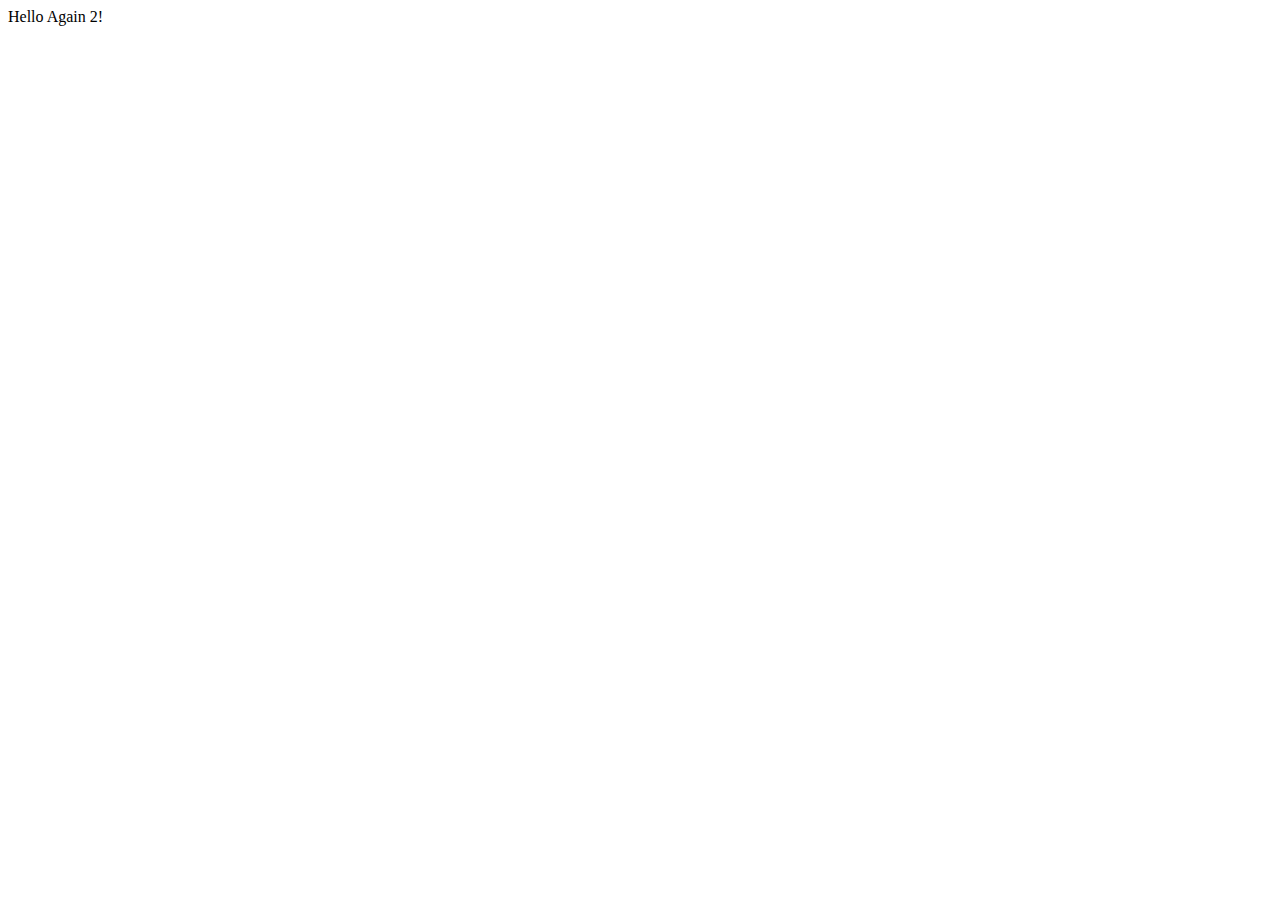
==== telas/tela-02/index.html @ de0f8fa4 "configure screen 01 background responsive sizing" ====
<!DOCTYPE html>
<html lang="en">
<head>
    <meta charset="UTF-8">
    <meta name="viewport" content="width=device-width, initial-scale=1.0">
    <title>Pelo Mundo - Interativo</title>
    <link rel="stylesheet" href="style.css">
</head>
<body>
    Hello Again 2!

    <script src="script.js"></script>
</body>
</html>
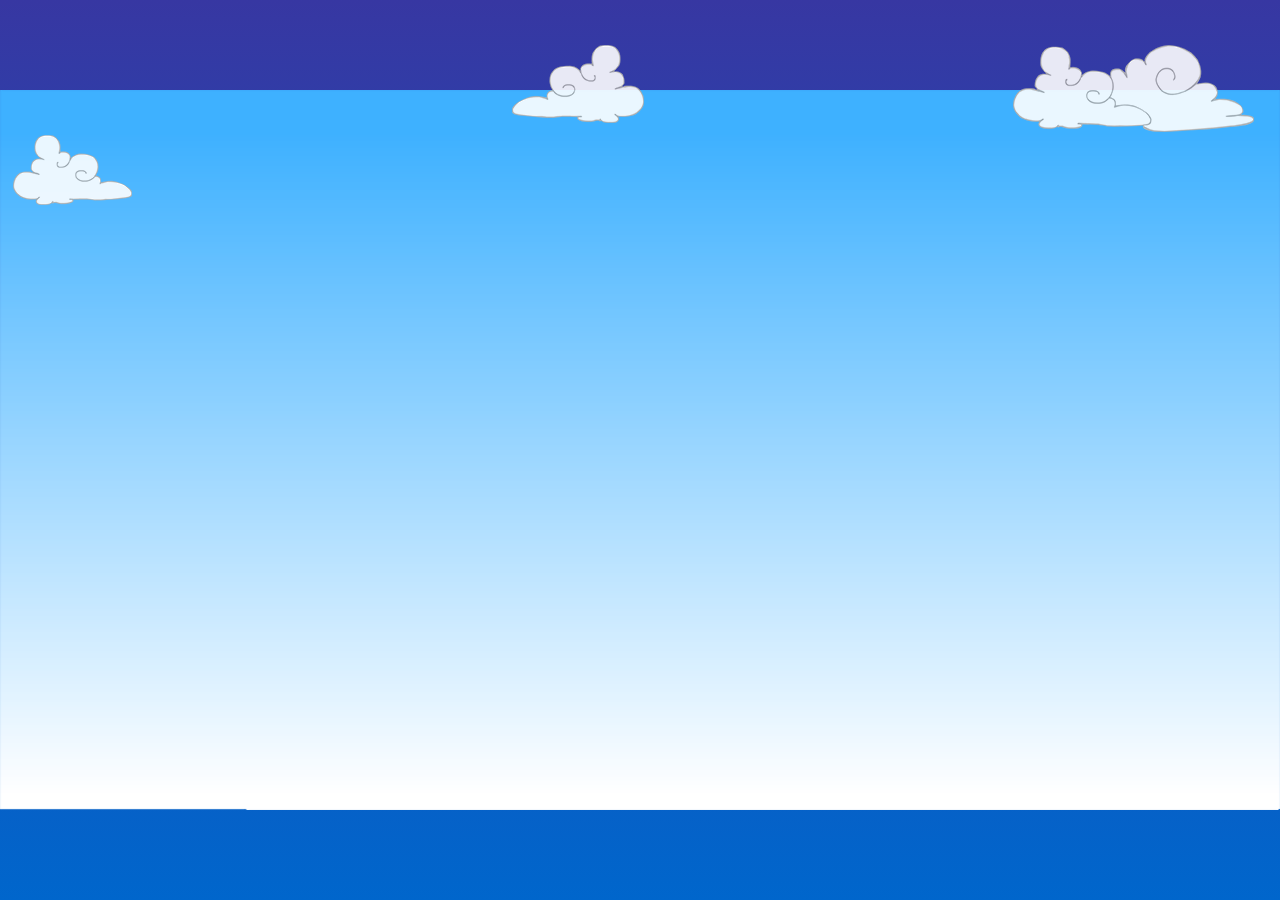
==== commit f87d57d8: "place clouds and flying baloon" ====
--- a/telas/tela-02/index.html
+++ b/telas/tela-02/index.html
@@ -7,7 +7,16 @@
     <link rel="stylesheet" href="style.css">
 </head>
 <body>
-    Hello Again 2!
+    
+    <img class="cenario" src="./assets/cenario.png">
+    
+    <img class="nuvem_01" src="./assets/nuvens/nuvem_01.png">
+
+    <img class="nuvem_02" src="./assets/nuvens/nuvem_02.png">
+
+    <img class="nuvem_03" src="./assets/nuvens/nuvem_03.png">
+
+    <img class="balao" src="./assets/balao_ar_quente_animacao/balao.gif">
 
     <script src="script.js"></script>
 </body>
--- a/telas/tela-02/style.css
+++ b/telas/tela-02/style.css
@@ -0,0 +1,278 @@
+* {
+  margin: 0;
+  padding: 0;
+  box-sizing: border-box;
+}
+
+body {
+  height: 100vh;
+  background: linear-gradient(to bottom, #3737a2, #0066cc);
+  background-size: contain;
+  background-repeat: no-repeat;
+  background-position: center center;
+  overflow: hidden;
+  display: flex;
+  justify-content: center;
+  align-items: center;
+}
+
+@media (min-width: 250px) {
+  .cenario {
+    width: 100%;
+  }
+
+  .nuvem_01 {
+    position: absolute;
+    top: 15%;
+    left: 1%;
+    animation: moveClouds 8s linear infinite;
+  }
+
+  .nuvem_02 {
+    position: absolute;
+    top: 5%;
+    left: 40%;
+    animation: moveClouds 5s linear infinite;
+  }
+
+  .nuvem_03 {
+    position: absolute;
+    top: 5%;
+    right: 2%;
+    animation: moveClouds 12s linear infinite;
+  }
+
+  .balao {
+    position: absolute;
+    top: 5%;
+    left: -10%;
+    animation-name: moveBalloon;
+    animation-duration: 15s;
+    animation-timing-function: cubic-bezier(1, 1, 1, 1);
+    animation-iteration-count: infinite; 
+  }
+  
+}
+
+@media (min-width: 320px) {
+  .cenario {
+    width: 100%;
+  }
+}
+
+@media (min-width: 468px) {
+  .cenario {
+    width: 100%;
+  }
+}
+
+@media (min-width: 768px) {
+  .cenario {
+    width: 100%;
+  }
+}
+
+@media (min-width: 1080px) {
+  .cenario {
+    width: 100%;
+  }
+}
+
+@keyframes moveClouds {
+  0% {
+    transform: translateX(-10%);
+  }
+  50% {
+    transform: translateX(10%);
+  }
+  100% {
+    transform: translateX(-10%);
+  }
+}
+
+@keyframes moveBalloon {
+    0% {
+        transform: translateY(0) translateX(0);
+    }
+    2% {
+        transform: translateY(-10px) translateX(40%);
+    }
+    4% {
+        transform: translateY(-20px) translateX(80%);
+    }
+    6% {
+        transform: translateY(-30px) translateX(120%);
+    }
+    8% {
+        transform: translateY(-40px) translateX(160%);
+    }
+    10% {
+        transform: translateY(-50px) translateX(200%);
+    }
+    12% {
+        transform: translateY(-40px) translateX(240%);
+    }
+    14% {
+        transform: translateY(-30px) translateX(280%);
+    }
+    16% {
+        transform: translateY(-20px) translateX(320%);
+    }
+    18% {
+        transform: translateY(-10px) translateX(360%);
+    }
+    20% {
+        transform: translateY(0) translateX(400%);
+    }
+    22% {
+        transform: translateY(-10px) translateX(440%);
+    }
+    24% {
+        transform: translateY(-20px) translateX(480%);
+    }
+    26% {
+        transform: translateY(-30px) translateX(520%);
+    }
+    28% {
+        transform: translateY(-40px) translateX(560%);
+    }
+    30% {
+        transform: translateY(-50px) translateX(600%);
+    }
+    32% {
+        transform: translateY(-40px) translateX(640%);
+    }
+    34% {
+        transform: translateY(-30px) translateX(680%);
+    }
+    36% {
+        transform: translateY(-20px) translateX(720%);
+    }
+    38% {
+        transform: translateY(-10px) translateX(760%);
+    }
+    40% {
+        transform: translateY(0) translateX(800%);
+    }
+    42% {
+        transform: translateY(-10px) translateX(840%);
+    }
+    44% {
+        transform: translateY(-20px) translateX(880%);
+    }
+    46% {
+        transform: translateY(-30px) translateX(920%);
+    }
+    48% {
+        transform: translateY(-40px) translateX(960%);
+    }
+    50% {
+        transform: translateY(-50px) translateX(1000%);
+    }
+    52% {
+        transform: translateY(-40px) translateX(1040%);
+    }
+    54% {
+        transform: translateY(-30px) translateX(1080%);
+    }
+    56% {
+        transform: translateY(-20px) translateX(1120%);
+    }
+    58% {
+        transform: translateY(-10px) translateX(1160%);
+    }
+    60% {
+        transform: translateY(0) translateX(1200%);
+    }
+    62% {
+        transform: translateY(-10px) translateX(1240%);
+    }
+    64% {
+        transform: translateY(-20px) translateX(1280%);
+    }
+    66% {
+        transform: translateY(-30px) translateX(1320%);
+    }
+    68% {
+        transform: translateY(-40px) translateX(1360%);
+    }
+    70% {
+        transform: translateY(-50px) translateX(1400%);
+    }
+    72% {
+        transform: translateY(-40px) translateX(1440%);
+    }
+    74% {
+        transform: translateY(-30px) translateX(1480%);
+    }
+    76% {
+        transform: translateY(-20px) translateX(1520%);
+    }
+    78% {
+        transform: translateY(-10px) translateX(1560%);
+    }
+    80% {
+        transform: translateY(0) translateX(1600%);
+    }
+    81% {
+        transform: translateY(-10px) translateX(1640%);
+    }
+    82% {
+        transform: translateY(-20px) translateX(1680%);
+    }
+    83% {
+        transform: translateY(-30px) translateX(1720%);
+    }
+    84% {
+        transform: translateY(-40px) translateX(1760%);
+    }
+    85% {
+        transform: translateY(-50px) translateX(1800%);
+    }
+    86% {
+        transform: translateY(-40px) translateX(1840%);
+    }
+    87% {
+        transform: translateY(-30px) translateX(1880%);
+    }
+    88% {
+        transform: translateY(-20px) translateX(1920%);
+    }
+    89% {
+        transform: translateY(-10px) translateX(1960%);
+    }
+    90% {
+        transform: translateY(0) translateX(2000%);
+    }
+    91% {
+        transform: translateY(-10px) translateX(2040%);
+    }
+    92% {
+        transform: translateY(-20px) translateX(2080%);
+    }
+    93% {
+        transform: translateY(-30px) translateX(2120%);
+    }
+    94% {
+        transform: translateY(-40px) translateX(2160%);
+    }
+    95% {
+        transform: translateY(-50px) translateX(2200%);
+    }
+    96% {
+        transform: translateY(-40px) translateX(2240%);
+    }
+    97% {
+        transform: translateY(-30px) translateX(2280%);
+    }
+    98% {
+        transform: translateY(-20px) translateX(2320%);
+    }
+    99% {
+        transform: translateY(-10px) translateX(2360%);
+    }
+    100% {
+        transform: translateY(0) translateX(2400%);
+    }
+}
+
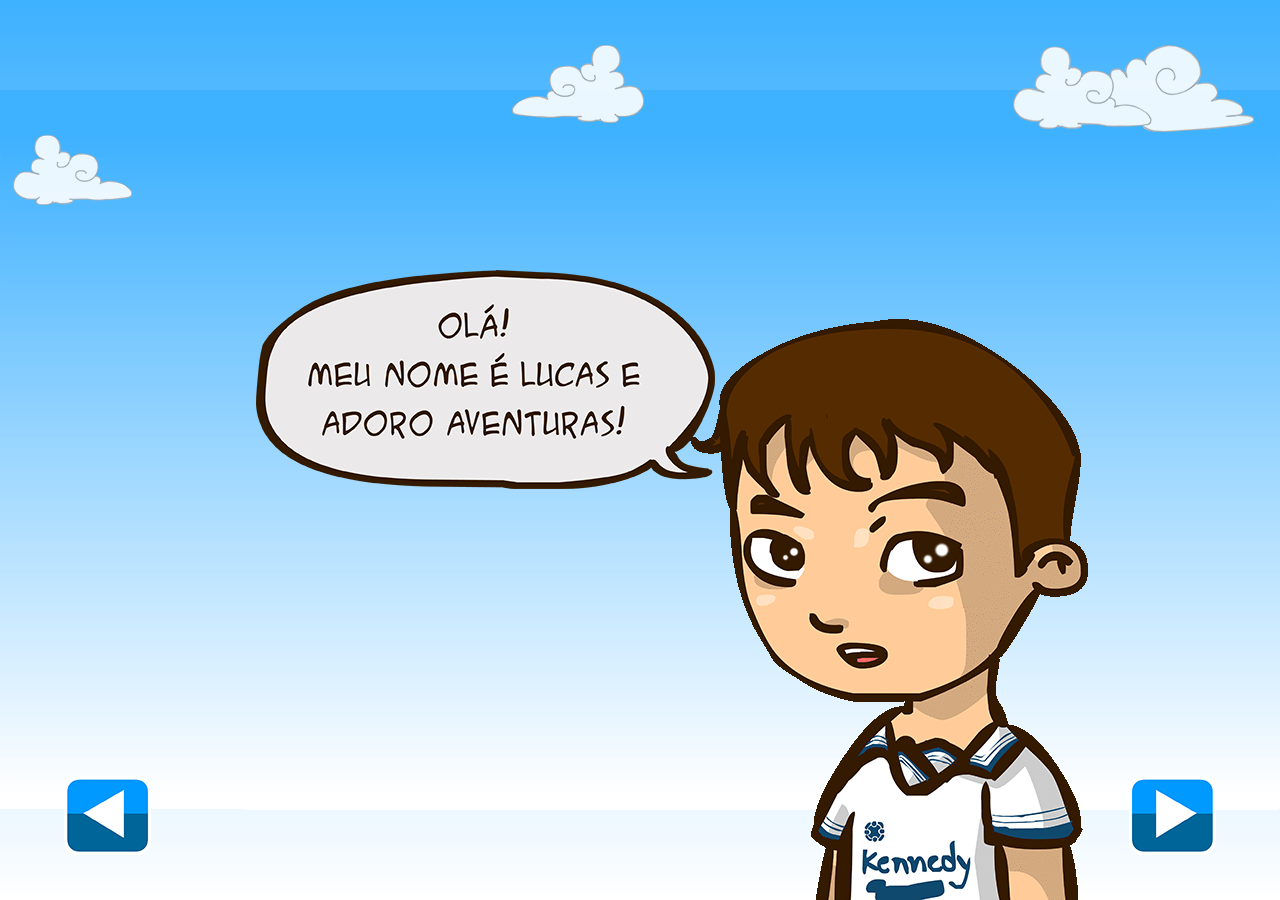
==== commit e83a8276: "complete all elements in screen-02" ====
--- a/telas/tela-02/index.html
+++ b/telas/tela-02/index.html
@@ -18,6 +18,12 @@
 
     <img class="balao" src="./assets/balao_ar_quente_animacao/balao.gif">
 
+    <img class="lucas" src="./assets/lucas_animacao/lucas.gif">
+
+    <img class="botao_continuar" src="./assets/botao_azul_continuar.png">
+
+    <img class="botao_voltar" src="./assets/botao_azul_voltar.png">
+
     <script src="script.js"></script>
 </body>
 </html>
--- a/telas/tela-02/style.css
+++ b/telas/tela-02/style.css
@@ -6,7 +6,7 @@
 
 body {
   height: 100vh;
-  background: linear-gradient(to bottom, #3737a2, #0066cc);
+  background: linear-gradient(to bottom, #3EB1FF, #ffffff);
   background-size: contain;
   background-repeat: no-repeat;
   background-position: center center;
@@ -51,6 +51,38 @@
     animation-timing-function: cubic-bezier(1, 1, 1, 1);
     animation-iteration-count: infinite; 
   }
+
+  .lucas{
+    position: absolute;
+    bottom: 0;
+    right: 15%;
+  }
+
+  .botao_continuar{
+    position: absolute;
+    bottom: 5%;
+    right: 5%;
+    transition: 0.3s;
+  }
+
+  .botao_voltar{
+    position: absolute;
+    bottom: 5%;
+    left: 5%;
+    transition: 0.3s;
+  }
+
+  .botao_continuar:hover, .botao_voltar:hover{
+    cursor: pointer;
+    transform: scale(1.3);
+    transition: 0.3s;
+  }
+
+  .balao_fala{
+    position: absolute;
+    left: 20%;
+    top: 30%;
+  }
   
 }
 
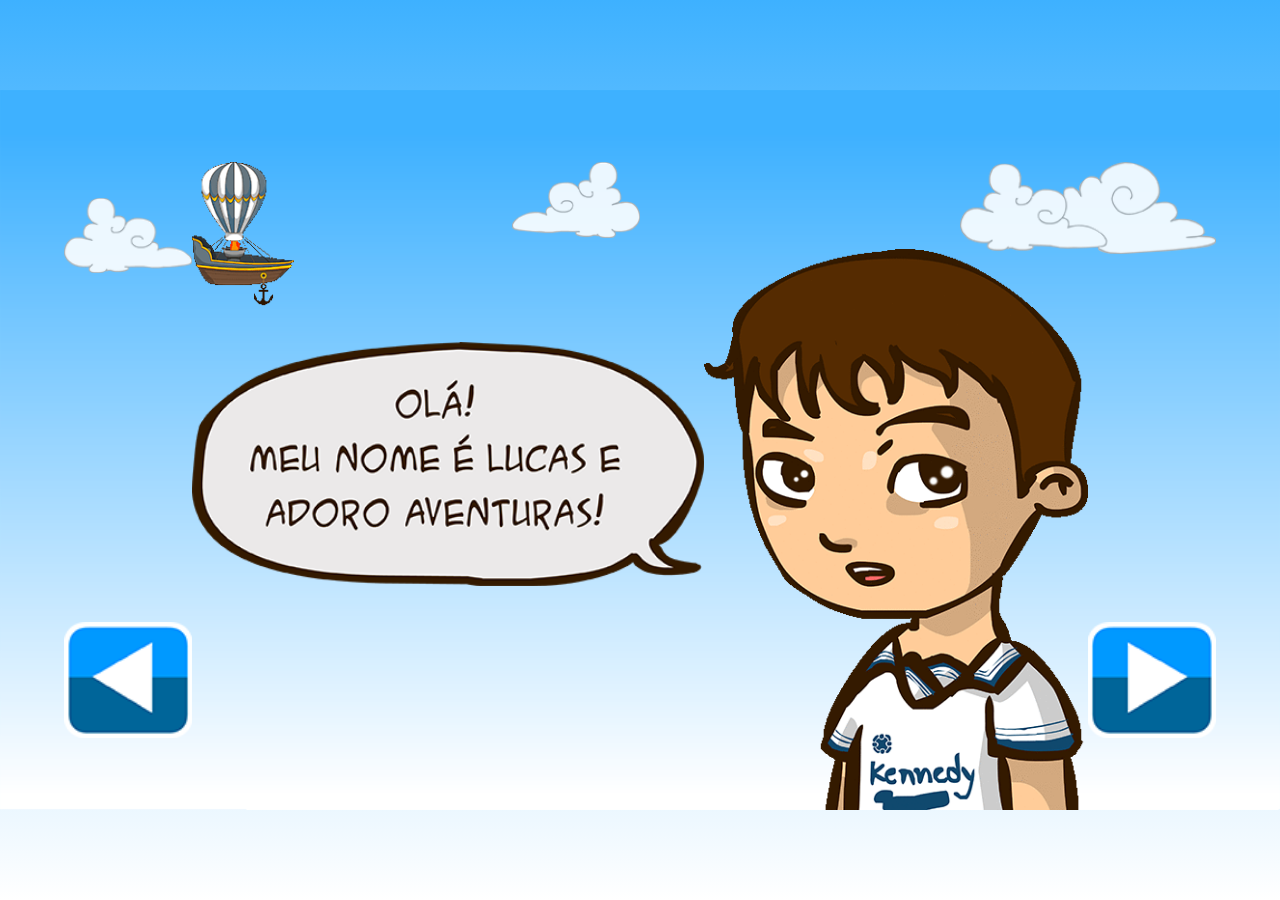
==== commit bb5320f1: "corrected responsivity of pages 1 and 2" ====
--- a/telas/tela-02/index.html
+++ b/telas/tela-02/index.html
@@ -7,22 +7,20 @@
     <link rel="stylesheet" href="style.css">
 </head>
 <body>
+
+    <div class="container">
+        <div class="content">
+            <img class="nuvem_01" src="./assets/nuvens/nuvem_01.png">
+            <img class="nuvem_02" src="./assets/nuvens/nuvem_02.png">       
+            <img class="nuvem_03" src="./assets/nuvens/nuvem_03.png">       
+            <img class="balao" src="./assets/balao_ar_quente_animacao/balao.gif">        
+            <img class="lucas" src="./assets/lucas_animacao/lucas.gif">       
+            <img class="botao_continuar" src="./assets/botao_azul_continuar.png">
+            <img class="botao_voltar" src="./assets/botao_azul_voltar.png">
+        </div>
+      </div>
     
-    <img class="cenario" src="./assets/cenario.png">
     
-    <img class="nuvem_01" src="./assets/nuvens/nuvem_01.png">
-
-    <img class="nuvem_02" src="./assets/nuvens/nuvem_02.png">
-
-    <img class="nuvem_03" src="./assets/nuvens/nuvem_03.png">
-
-    <img class="balao" src="./assets/balao_ar_quente_animacao/balao.gif">
-
-    <img class="lucas" src="./assets/lucas_animacao/lucas.gif">
-
-    <img class="botao_continuar" src="./assets/botao_azul_continuar.png">
-
-    <img class="botao_voltar" src="./assets/botao_azul_voltar.png">
 
     <script src="script.js"></script>
 </body>
--- a/telas/tela-02/style.css
+++ b/telas/tela-02/style.css
@@ -5,108 +5,145 @@
 }
 
 body {
-  height: 100vh;
-  background: linear-gradient(to bottom, #3EB1FF, #ffffff);
-  background-size: contain;
-  background-repeat: no-repeat;
-  background-position: center center;
-  overflow: hidden;
   display: flex;
   justify-content: center;
   align-items: center;
-}
-
-@media (min-width: 250px) {
-  .cenario {
-    width: 100%;
-  }
-
-  .nuvem_01 {
-    position: absolute;
-    top: 15%;
-    left: 1%;
-    animation: moveClouds 8s linear infinite;
-  }
-
-  .nuvem_02 {
-    position: absolute;
-    top: 5%;
-    left: 40%;
-    animation: moveClouds 5s linear infinite;
-  }
-
-  .nuvem_03 {
-    position: absolute;
-    top: 5%;
-    right: 2%;
-    animation: moveClouds 12s linear infinite;
-  }
-
-  .balao {
-    position: absolute;
-    top: 5%;
-    left: -10%;
-    animation-name: moveBalloon;
-    animation-duration: 15s;
-    animation-timing-function: cubic-bezier(1, 1, 1, 1);
-    animation-iteration-count: infinite; 
-  }
-
-  .lucas{
-    position: absolute;
-    bottom: 0;
-    right: 15%;
-  }
-
-  .botao_continuar{
-    position: absolute;
-    bottom: 5%;
-    right: 5%;
-    transition: 0.3s;
-  }
-
-  .botao_voltar{
-    position: absolute;
-    bottom: 5%;
-    left: 5%;
-    transition: 0.3s;
-  }
-
-  .botao_continuar:hover, .botao_voltar:hover{
-    cursor: pointer;
-    transform: scale(1.3);
-    transition: 0.3s;
-  }
-
-  .balao_fala{
-    position: absolute;
-    left: 20%;
-    top: 30%;
-  }
-  
-}
-
-@media (min-width: 320px) {
-  .cenario {
-    width: 100%;
-  }
-}
-
-@media (min-width: 468px) {
-  .cenario {
-    width: 100%;
-  }
-}
-
-@media (min-width: 768px) {
-  .cenario {
-    width: 100%;
-  }
-}
-
-@media (min-width: 1080px) {
-  .cenario {
-    width: 100%;
+  height: 100vh;
+  background: linear-gradient(to bottom, #3eb1ff, #ffffff);
+  overflow: hidden;
+}
+
+.container {
+  background-image: url('./assets/cenario.png'); 
+  background-size: cover; 
+  background-position: center; 
+  width: 100vw;
+  position: relative;
+}
+
+.container::before {
+  content: "";
+  display: block;
+  padding-top: 56.25%; 
+}
+
+.container .content {
+  position: absolute; 
+  top: 0;
+  left: 0;
+  width: 100%;
+  height: 100%;
+  overflow: hidden;
+}
+
+.nuvem_01{
+  position: absolute; /* Mude para posição absoluta */
+  width: 10%; /* Ajusta a largura para ocupar todo o contêiner */
+  object-fit: contain; /* Mantém a proporção e ajusta a imagem dentro */
+  left: 5%;
+  top: 15%;
+  animation: moveClouds 6.5s infinite;
+}
+
+.nuvem_02{
+  position: absolute; /* Mude para posição absoluta */
+  width: 10%; /* Ajusta a largura para ocupar todo o contêiner */
+  object-fit: contain; /* Mantém a proporção e ajusta a imagem dentro */
+  left: 40%;
+  top: 10%;
+  animation: moveClouds 8.5s infinite;
+  transition: 0.3s;
+}
+
+.nuvem_03{
+  position: absolute; /* Mude para posição absoluta */
+  width: 20%; /* Ajusta a largura para ocupar todo o contêiner */
+  object-fit: contain; /* Mantém a proporção e ajusta a imagem dentro */
+  left: 75%;
+  top: 10%;
+  animation: moveClouds 7.5s infinite;
+}
+
+.balao{
+  position: absolute; /* Mude para posição absoluta */
+  width: 8%; /* Ajusta a largura para ocupar todo o contêiner */
+  object-fit: contain; /* Mantém a proporção e ajusta a imagem dentro */
+  left: 15%;
+  top: 10%;
+  animation: moveBalloon 30s linear infinite;
+}
+
+.lucas{
+  position: absolute; /* Mude para posição absoluta */
+  width: 30%; /* Ajusta a largura para ocupar todo o contêiner */
+  object-fit: contain; /* Mantém a proporção e ajusta a imagem dentro */
+  right: 15%;
+  bottom: 0;
+}
+
+.botao_continuar{
+  position: absolute; /* Mude para posição absoluta */
+  width: 10%; /* Ajusta a largura para ocupar todo o contêiner */
+  object-fit: contain; /* Mantém a proporção e ajusta a imagem dentro */
+  right: 5%;
+  bottom: 10%;
+}
+
+.botao_voltar{
+  position: absolute; /* Mude para posição absoluta */
+  width: 10%; /* Ajusta a largura para ocupar todo o contêiner */
+  object-fit: contain; /* Mantém a proporção e ajusta a imagem dentro */
+  left: 5%;
+  bottom: 10%;
+}
+
+.botao_continuar:hover, .botao_voltar:hover{
+  transform: scale(1.3);
+  transition: 0.3s;
+  cursor: pointer;
+}
+
+.balao_fala{
+  position: relative; /* Mude para posição absoluta */
+  width: 40%; /* Ajusta a largura para ocupar todo o contêiner */
+  object-fit: contain; /* Mantém a proporção e ajusta a imagem dentro */
+  left: 15%;
+  top: 35%;
+}
+
+@keyframes slideInFromLeft {
+  0% {
+      transform: translateX(-200%);
+  }
+  100% {
+      transform: translateX(0);
+  }
+}
+
+@keyframes slideInFromRight {
+  0% {
+      transform: translateX(100%);
+  }
+  100% {
+      transform: translateX(0);
+  }
+}
+
+@keyframes slideInFromBottom {
+  0% {
+      transform: translateY(200%);
+  }
+  100% {
+      transform: translateY(0);
+  }
+}
+
+@keyframes slideInFromBottomStart {
+  0% {
+      transform: translateY(2000%);
+  }
+  100% {
+      transform: translateY(0);
   }
 }
 
@@ -123,188 +160,68 @@
 }
 
 @keyframes moveBalloon {
-    0% {
-        transform: translateY(0) translateX(0);
-    }
-    2% {
-        transform: translateY(-10px) translateX(40%);
-    }
-    4% {
-        transform: translateY(-20px) translateX(80%);
-    }
-    6% {
-        transform: translateY(-30px) translateX(120%);
-    }
-    8% {
-        transform: translateY(-40px) translateX(160%);
-    }
-    10% {
-        transform: translateY(-50px) translateX(200%);
-    }
-    12% {
-        transform: translateY(-40px) translateX(240%);
-    }
-    14% {
-        transform: translateY(-30px) translateX(280%);
-    }
-    16% {
-        transform: translateY(-20px) translateX(320%);
-    }
-    18% {
-        transform: translateY(-10px) translateX(360%);
-    }
-    20% {
-        transform: translateY(0) translateX(400%);
-    }
-    22% {
-        transform: translateY(-10px) translateX(440%);
-    }
-    24% {
-        transform: translateY(-20px) translateX(480%);
-    }
-    26% {
-        transform: translateY(-30px) translateX(520%);
-    }
-    28% {
-        transform: translateY(-40px) translateX(560%);
-    }
-    30% {
-        transform: translateY(-50px) translateX(600%);
-    }
-    32% {
-        transform: translateY(-40px) translateX(640%);
-    }
-    34% {
-        transform: translateY(-30px) translateX(680%);
-    }
-    36% {
-        transform: translateY(-20px) translateX(720%);
-    }
-    38% {
-        transform: translateY(-10px) translateX(760%);
-    }
-    40% {
-        transform: translateY(0) translateX(800%);
-    }
-    42% {
-        transform: translateY(-10px) translateX(840%);
-    }
-    44% {
-        transform: translateY(-20px) translateX(880%);
-    }
-    46% {
-        transform: translateY(-30px) translateX(920%);
-    }
-    48% {
-        transform: translateY(-40px) translateX(960%);
-    }
-    50% {
-        transform: translateY(-50px) translateX(1000%);
-    }
-    52% {
-        transform: translateY(-40px) translateX(1040%);
-    }
-    54% {
-        transform: translateY(-30px) translateX(1080%);
-    }
-    56% {
-        transform: translateY(-20px) translateX(1120%);
-    }
-    58% {
-        transform: translateY(-10px) translateX(1160%);
-    }
-    60% {
-        transform: translateY(0) translateX(1200%);
-    }
-    62% {
-        transform: translateY(-10px) translateX(1240%);
-    }
-    64% {
-        transform: translateY(-20px) translateX(1280%);
-    }
-    66% {
-        transform: translateY(-30px) translateX(1320%);
-    }
-    68% {
-        transform: translateY(-40px) translateX(1360%);
-    }
-    70% {
-        transform: translateY(-50px) translateX(1400%);
-    }
-    72% {
-        transform: translateY(-40px) translateX(1440%);
-    }
-    74% {
-        transform: translateY(-30px) translateX(1480%);
-    }
-    76% {
-        transform: translateY(-20px) translateX(1520%);
-    }
-    78% {
-        transform: translateY(-10px) translateX(1560%);
-    }
-    80% {
-        transform: translateY(0) translateX(1600%);
-    }
-    81% {
-        transform: translateY(-10px) translateX(1640%);
-    }
-    82% {
-        transform: translateY(-20px) translateX(1680%);
-    }
-    83% {
-        transform: translateY(-30px) translateX(1720%);
-    }
-    84% {
-        transform: translateY(-40px) translateX(1760%);
-    }
-    85% {
-        transform: translateY(-50px) translateX(1800%);
-    }
-    86% {
-        transform: translateY(-40px) translateX(1840%);
-    }
-    87% {
-        transform: translateY(-30px) translateX(1880%);
-    }
-    88% {
-        transform: translateY(-20px) translateX(1920%);
-    }
-    89% {
-        transform: translateY(-10px) translateX(1960%);
-    }
-    90% {
-        transform: translateY(0) translateX(2000%);
-    }
-    91% {
-        transform: translateY(-10px) translateX(2040%);
-    }
-    92% {
-        transform: translateY(-20px) translateX(2080%);
-    }
-    93% {
-        transform: translateY(-30px) translateX(2120%);
-    }
-    94% {
-        transform: translateY(-40px) translateX(2160%);
-    }
-    95% {
-        transform: translateY(-50px) translateX(2200%);
-    }
-    96% {
-        transform: translateY(-40px) translateX(2240%);
-    }
-    97% {
-        transform: translateY(-30px) translateX(2280%);
-    }
-    98% {
-        transform: translateY(-20px) translateX(2320%);
-    }
-    99% {
-        transform: translateY(-10px) translateX(2360%);
-    }
-    100% {
-        transform: translateY(0) translateX(2400%);
-    }
-}
-
+  0% {
+    transform: translateY(-20px) translateX(-10vw);
+  }
+  5% {
+    transform: translateY(-10px) translateX(-4vw);
+  }
+  10% {
+    transform: translateY(0) translateX(2vw);
+  }
+  15% {
+    transform: translateY(-10px) translateX(8vw);
+  }
+  20% {
+    transform: translateY(-20px) translateX(14vw);
+  }
+  25% {
+    transform: translateY(-30px) translateX(20vw);
+  }
+  30% {
+    transform: translateY(-20px) translateX(26vw);
+  }
+  35% {
+    transform: translateY(-10px) translateX(32vw);
+  }
+  40% {
+    transform: translateY(0) translateX(38vw);
+  }
+  45% {
+    transform: translateY(-10px) translateX(44vw);
+  }
+  50% {
+    transform: translateY(-20px) translateX(50vw);
+  }
+  55% {
+    transform: translateY(-30px) translateX(56vw);
+  }
+  60% {
+    transform: translateY(-20px) translateX(62vw);
+  }
+  65% {
+    transform: translateY(-10px) translateX(68vw);
+  }
+  70% {
+    transform: translateY(0) translateX(74vw);
+  }
+  75% {
+    transform: translateY(-10px) translateX(80vw);
+  }
+  80% {
+    transform: translateY(-20px) translateX(86vw);
+  }
+  85% {
+    transform: translateY(-30px) translateX(92vw);
+  }
+  90% {
+    transform: translateY(-20px) translateX(98vw);
+  }
+  95% {
+    transform: translateY(-10px) translateX(104vw);
+  }
+  100% {
+    transform: translateY(0) translateX(110vw);
+  }
+}
+
